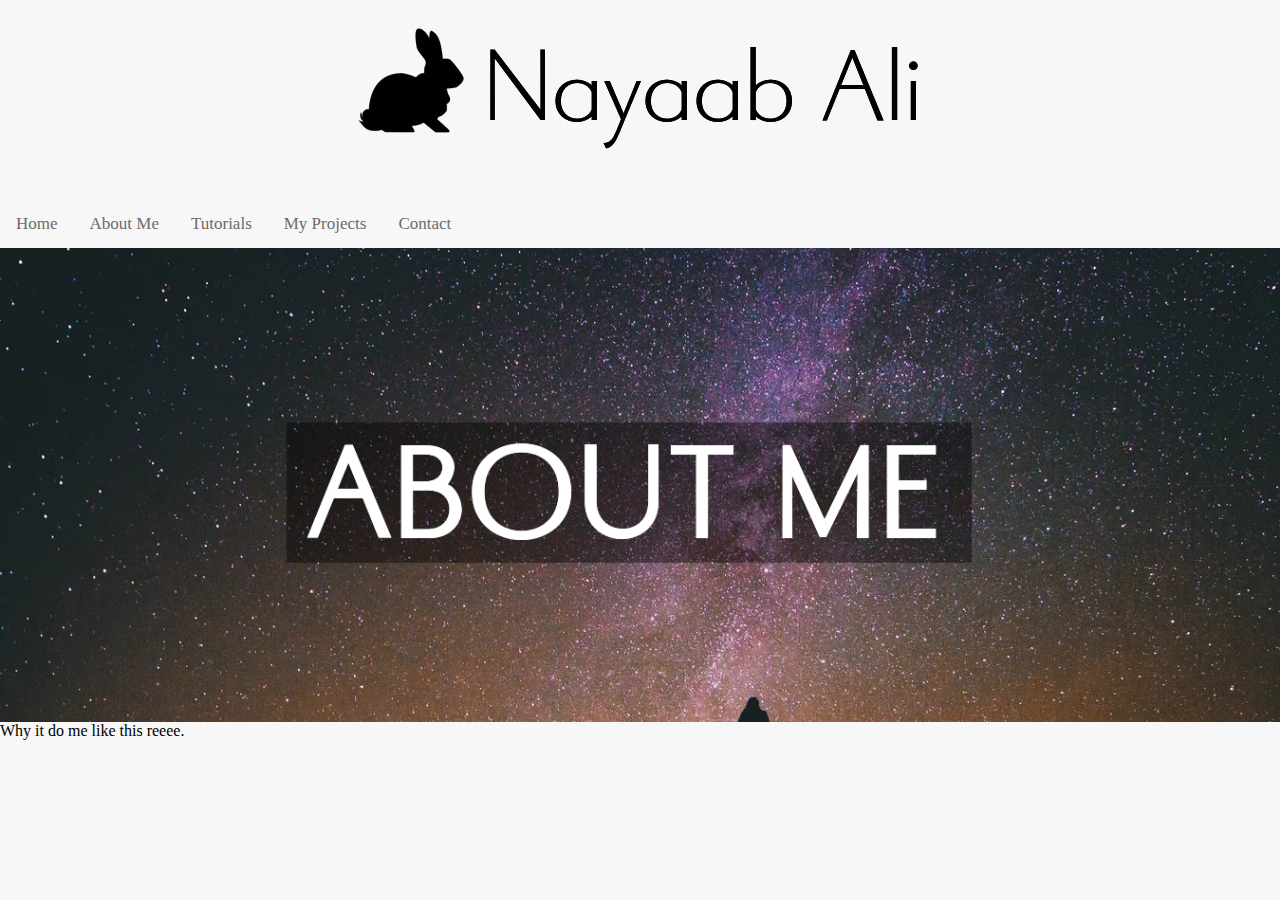
==== aboutMe.html @ 6e077a45 "Update aboutMe.html" ====
<html>

<head>
    <link rel="stylesheet" href="stylesheetabt.css">
</head>

<body>
<div class="header">
    <img id = "header-img" src="header.jpg">
</div>

<div class="topnav">
    <a href = "index.html">Home</a>
    <a href = "aboutMe.html">About Me</a>
    <div class="dropdown">
        <button class="dropbtn">Tutorials
            <i class="fa fa-caret-down"></i>
        </button>
        <div class="dropdown-content">
            <a href="oop.html">OOP</a>
            <a href="arrays.html">Arrays and ArrayLists</a>
            <a href="recursion.html">Recursion</a>
            <a href="searches.html">Searches</a>
            <a href="sorts.html">Sorts</a>
        </div>
    </div>
    <a href="#about">My Projects</a>
    <a href="contact.html">Contact</a>
</div>

<div class="head2">
    <img id = "header-img2" img src = "abt.jpg">
</div>


Why it do me like this reeee.

</html>
---- stylesheetabt.css ----
body {
    margin:0;
    font-family: Verdana;
    background-color:#f7f7f7;
    width: 100%;
}

#header-img{
    display:block;
    margin:auto;
    height:auto;
    max-width:100%;
}

#header-img2{
    display:block;
    margin:auto;
    height:auto;
    max-width:100%;
}

.header{
    width: 100%;
}

.head2{
    width: 100%;
}

.topnav {
    overflow: hidden;
    background-color: #f7f7f7;
    width: 100%;
}

.topnav a {
    float: left;
    color: #6b6b6b;
    text-align: center;
    padding: 14px 16px;
    text-decoration: none;
    font-size: 17px;
}

.topnav a:hover {
    background-color: #ddd;
    color: white;
}

.topnav a.active {
    background-color: #182122;
    color: white;
}


.dropdown {
    float: left;
    overflow: hidden;
}

.dropdown .dropbtn {
    font-size: 17px;
    border: none;
    outline: none;
    color: #6b6b6b;
    padding: 14px 16px;
    background-color: inherit;
    font-family: inherit;
    margin: 0;
}

.navbar a:hover, .dropdown:hover .dropbtn {
    background-color: #ddd;
    color: white;
}

.dropdown-content {
    display: none;
    position: absolute;
    background-color: #f7f7f7;
    min-width: 160px;
    box-shadow: 0px 8px 16px 0px rgba(0,0,0,0.2);
    z-index: 1;
}

.dropdown-content a {
    float: none;
    color: #6b6b6b;
    padding: 12px 16px;
    text-decoration: none;
    display: block;
    text-align: left;
}

.dropdown-content a:hover {
    background-color: #ddd;
}

.dropdown:hover .dropdown-content {
    display: block;
}
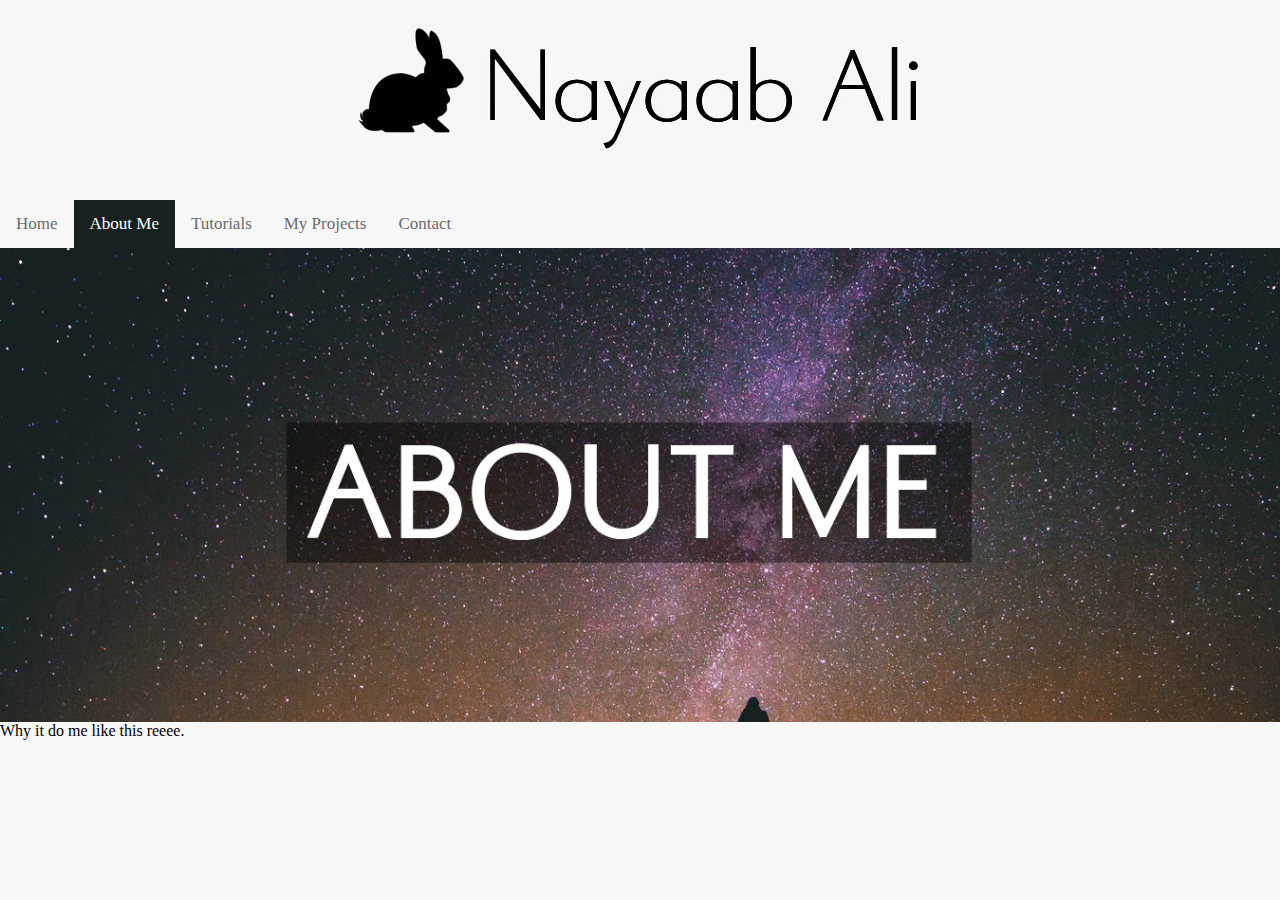
==== commit 47c0352f: "Update aboutMe.html" ====
--- a/aboutMe.html
+++ b/aboutMe.html
@@ -11,7 +11,7 @@
 
 <div class="topnav">
     <a href = "index.html">Home</a>
-    <a href = "aboutMe.html">About Me</a>
+    <a class = "active">About Me</a>
     <div class="dropdown">
         <button class="dropbtn">Tutorials
             <i class="fa fa-caret-down"></i>
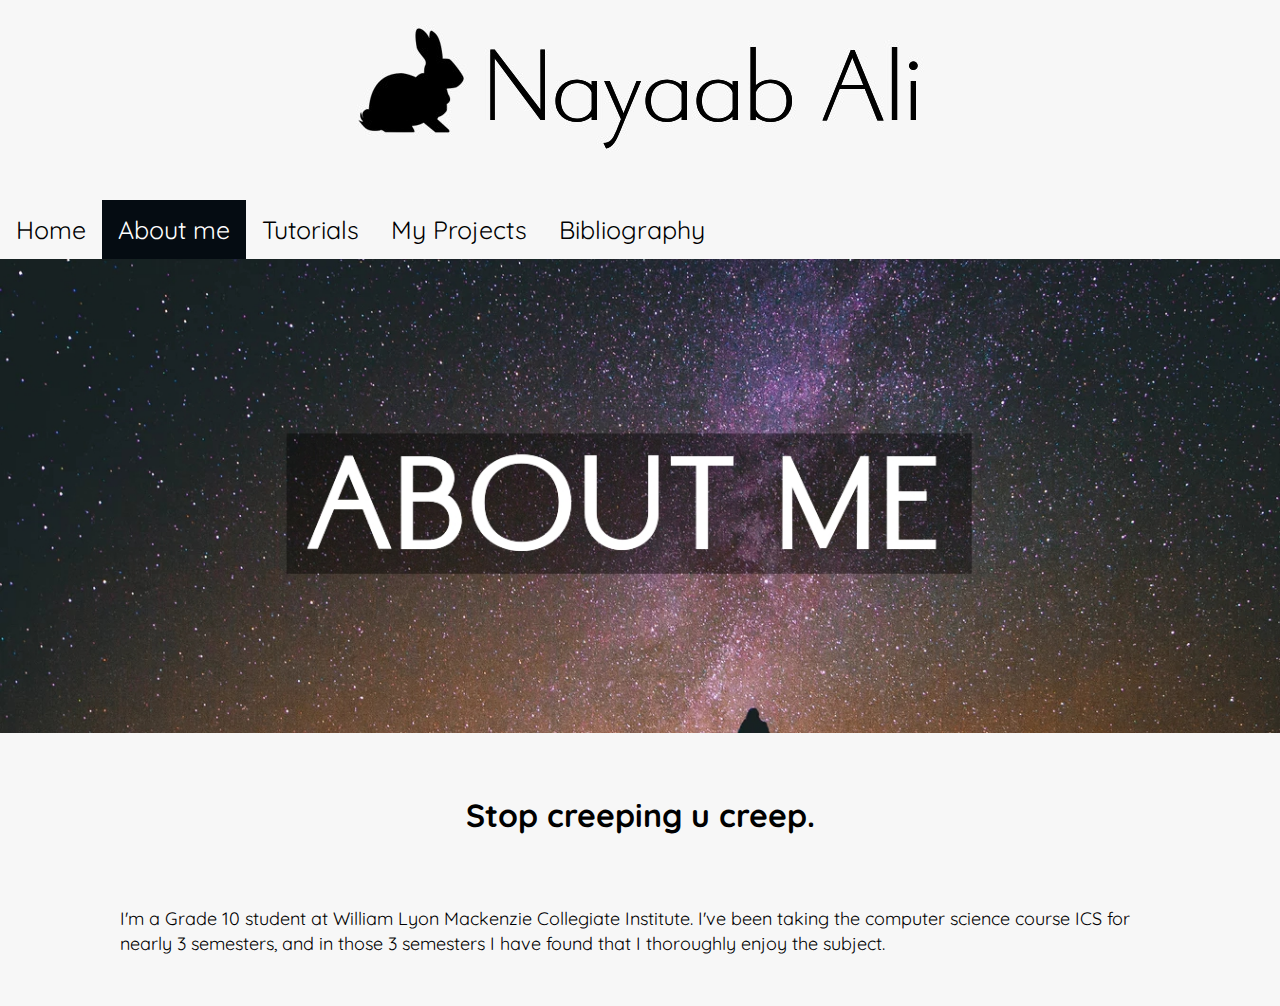
==== commit a60f759b: "some of it" ====
--- a/aboutMe.html
+++ b/aboutMe.html
@@ -1,38 +1,49 @@
-<html>
-
-<head>
-    <link rel="stylesheet" href="stylesheetabt.css">
-</head>
-
-<body>
-<div class="header">
-    <img id = "header-img" src="header.jpg">
-</div>
-
-<div class="topnav">
-    <a href = "index.html">Home</a>
-    <a class = "active">About Me</a>
-    <div class="dropdown">
-        <button class="dropbtn">Tutorials
-            <i class="fa fa-caret-down"></i>
-        </button>
-        <div class="dropdown-content">
-            <a href="oop.html">OOP</a>
-            <a href="arrays.html">Arrays and ArrayLists</a>
-            <a href="recursion.html">Recursion</a>
-            <a href="searches.html">Searches</a>
-            <a href="sorts.html">Sorts</a>
-        </div>
-    </div>
-    <a href="#about">My Projects</a>
-    <a href="contact.html">Contact</a>
-</div>
-
-<div class="head2">
-    <img id = "header-img2" img src = "abt.jpg">
-</div>
-
-
-Why it do me like this reeee.
-
-</html>+<html>
+
+<title>Nayaab Ali - Home</title>
+
+<head>
+    <link rel="stylesheet" href="stylesheet.css">
+    <link href="https://fonts.googleapis.com/css?family=Quicksand" rel="stylesheet">
+</head>
+
+
+<body>
+<div class="header">
+    <img id = "header-img" src="header.jpg">
+</div>
+
+<div class="topnav">
+    <a href = "index.html">Home</a>
+    <a class = "active">About me</a>
+    <div class="dropdown">
+        <button class="dropbtn">Tutorials
+            <i class="fa fa-caret-down"></i>
+        </button>
+        <div class="dropdown-content">
+            <a href="oop.html">OOP</a>
+            <a href="arrays.html">Arrays and ArrayLists</a>
+            <a href="recursion.html">Recursion</a>
+            <a href="searches.html">Searches</a>
+            <a href="sorts.html">Sorts</a>
+        </div>
+    </div>
+    <a href="myProjects.html">My Projects</a>
+    <a href="bibliography.html">Bibliography</a>
+</div>
+
+
+<div class="head2">
+    <img id = "header-img2" img src = "abt.jpg">
+</div>
+
+<br>
+<br>
+<h1>Stop creeping u creep.</h1>
+<br>
+<div style = "margin-top : 30px; margin-left: 120px; margin-right : 100px; margin-bottom : 50px;">
+<text>I'm a Grade 10 student at William Lyon Mackenzie Collegiate Institute.
+    I've been taking the computer science course ICS for nearly 3 semesters, and in
+    those 3 semesters I have found that I thoroughly enjoy the subject.</text>
+</div>
+</html>
--- a/stylesheet.css
+++ b/stylesheet.css
@@ -0,0 +1,115 @@
+body {
+    margin:0;
+    font-family: 'Quicksand', sans-serif;   
+    background-color:#f7f7f7;
+    width: 100%;
+}
+
+text {
+    font-family: 'Quicksand', sans-serif;
+    background-color:#f7f7f7;
+    text-align: left;
+    font-size: 18px;
+    margin-top: 40px;
+    margin-bottom: 20px;
+    line-height:25px;
+}
+
+h1{
+    text-align: center;
+}
+
+#header-img{
+    display:block;
+    margin:auto;
+    height:auto;
+    max-width:100%;
+}
+
+#header-img2{
+    display:block;
+    margin:auto;
+    height:auto;
+    width:100%;
+}
+
+.header{
+    width: 100%;
+}
+
+.head2{
+    width: 100%;
+}
+
+.topnav {
+    overflow: hidden;
+    background-color: #f7f7f7;
+    width: 100%;
+}
+
+.topnav a {
+    float: left;
+    color: #000000;
+    text-align: center;
+    padding: 14px 16px;
+    text-decoration: none;
+    font-size: 25px;
+}
+
+.topnav a:hover {
+    background-color: #ddd;
+    color: white;
+}
+
+.topnav a.active {
+    background-color: #050c12;
+    color: white;
+}
+
+
+.dropdown {
+    float: left;
+    overflow: hidden;
+}
+
+.dropdown .dropbtn {
+    font-size: 25px;
+    border: none;
+    outline: none;
+    color: #000000;
+    padding: 14px 16px;
+    background-color: inherit;
+    font-family: inherit;
+    margin: 0;
+}
+
+.navbar a:hover, .dropdown:hover .dropbtn {
+    background-color: #ddd;
+    color: white;
+}
+
+.dropdown-content {
+    display: none;
+    position: absolute;
+    background-color: #f7f7f7;
+    min-width: 160px;
+    box-shadow: 0px 8px 16px 0px rgba(0,0,0,0.2);
+    z-index: 1;
+}
+
+.dropdown-content a {
+    float: none;
+    color: #000000;
+    padding: 12px 16px;
+    text-decoration: none;
+    display: block;
+    text-align: left;
+}
+
+.dropdown-content a:hover {
+    background-color: #ddd;
+}
+
+.dropdown:hover .dropdown-content {
+    display: block;
+}
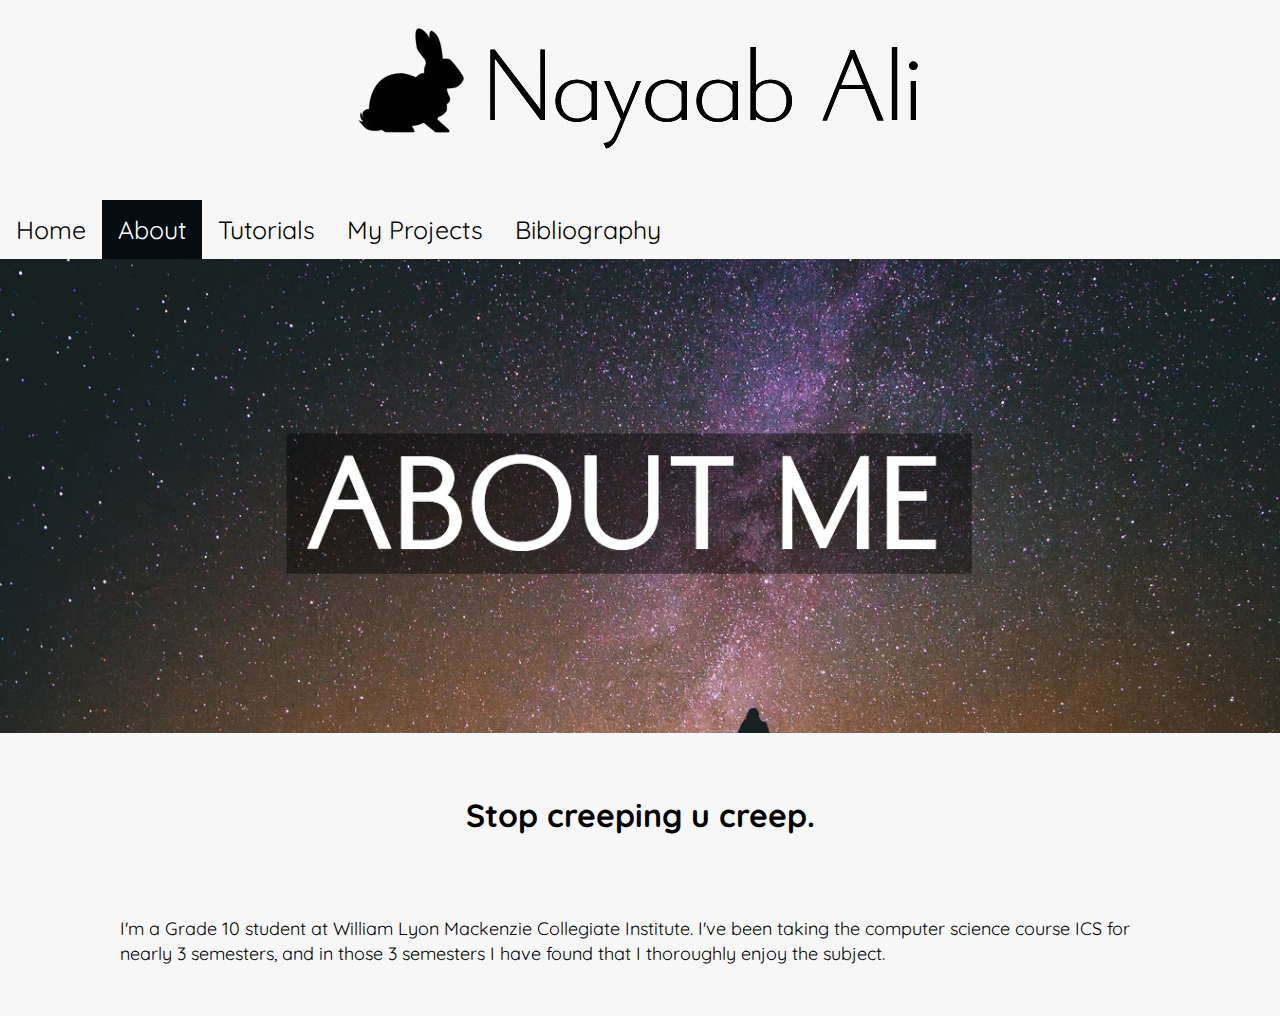
==== commit cdeb07b3: "some of it" ====
--- a/aboutMe.html
+++ b/aboutMe.html
@@ -15,7 +15,7 @@
 
 <div class="topnav">
     <a href = "index.html">Home</a>
-    <a class = "active">About me</a>
+    <a class = "active">About</a>
     <div class="dropdown">
         <button class="dropbtn">Tutorials
             <i class="fa fa-caret-down"></i>
@@ -42,8 +42,8 @@
 <h1>Stop creeping u creep.</h1>
 <br>
 <div style = "margin-top : 30px; margin-left: 120px; margin-right : 100px; margin-bottom : 50px;">
-<text>I'm a Grade 10 student at William Lyon Mackenzie Collegiate Institute.
+<p>I'm a Grade 10 student at William Lyon Mackenzie Collegiate Institute.
     I've been taking the computer science course ICS for nearly 3 semesters, and in
-    those 3 semesters I have found that I thoroughly enjoy the subject.</text>
+    those 3 semesters I have found that I thoroughly enjoy the subject.</p>
 </div>
 </html>
--- a/stylesheet.css
+++ b/stylesheet.css
@@ -5,7 +5,7 @@
     width: 100%;
 }
 
-text {
+p {
     font-family: 'Quicksand', sans-serif;
     background-color:#f7f7f7;
     text-align: left;
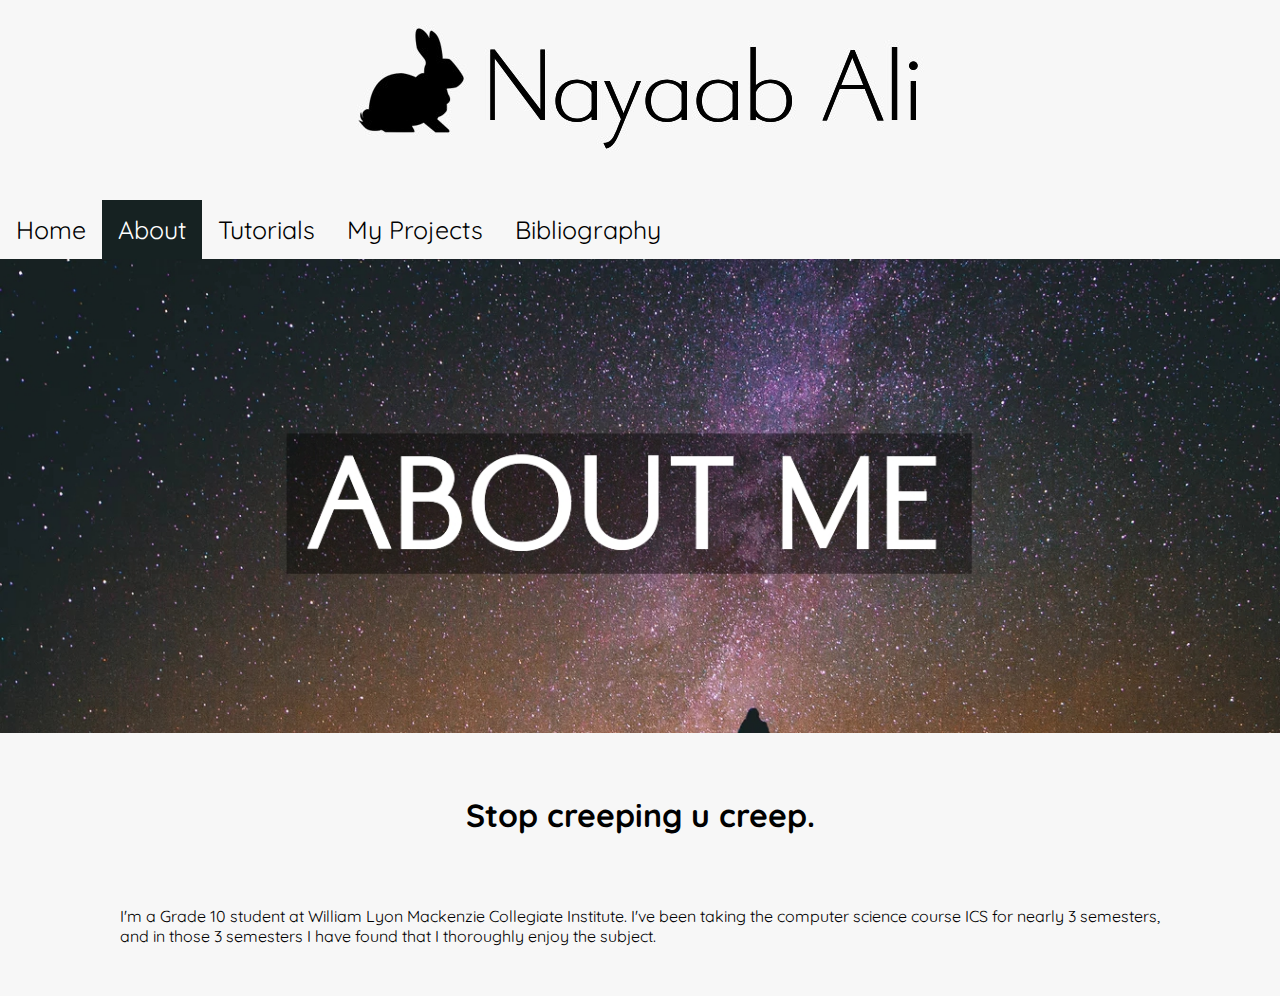
==== commit 41571102: "some of it" ====
--- a/aboutMe.html
+++ b/aboutMe.html
@@ -1,9 +1,9 @@
 <html>
 
-<title>Nayaab Ali - Home</title>
+<title>Nayaab Ali - About</title>
 
 <head>
-    <link rel="stylesheet" href="stylesheet.css">
+    <link rel="stylesheet" href="stylesheetabt.css">
     <link href="https://fonts.googleapis.com/css?family=Quicksand" rel="stylesheet">
 </head>
 
--- a/stylesheetabt.css
+++ b/stylesheetabt.css
@@ -0,0 +1,113 @@
+body {
+    margin:0;
+    font-family: 'Quicksand', sans-serif;
+    background-color:#f7f7f7;
+    width: 100%;
+}
+
+text {
+    font-family: 'Quicksand', sans-serif;
+    background-color:#f7f7f7;
+    text-align: left;
+    font-size: 100px;
+    line-height:25px;
+}
+
+h1{
+    text-align: center;
+}
+
+#header-img{
+    display:block;
+    margin:auto;
+    height:auto;
+    max-width:100%;
+}
+
+#header-img2{
+    display:block;
+    margin:auto;
+    height:auto;
+    width:100%;
+}
+
+.header{
+    width: 100%;
+}
+
+.head2{
+    width: 100%;
+}
+
+.topnav {
+    overflow: hidden;
+    background-color: #f7f7f7;
+    width: 100%;
+}
+
+.topnav a {
+    float: left;
+    color: #000000;
+    text-align: center;
+    padding: 14px 16px;
+    text-decoration: none;
+    font-size: 25px;
+}
+
+.topnav a:hover {
+    background-color: #ddd;
+    color: white;
+}
+
+.topnav a.active {
+    background-color: #162222;
+    color: white;
+}
+
+
+.dropdown {
+    float: left;
+    overflow: hidden;
+}
+
+.dropdown .dropbtn {
+    font-size: 25px;
+    border: none;
+    outline: none;
+    color: #000000;
+    padding: 14px 16px;
+    background-color: inherit;
+    font-family: inherit;
+    margin: 0;
+}
+
+.navbar a:hover, .dropdown:hover .dropbtn {
+    background-color: #ddd;
+    color: white;
+}
+
+.dropdown-content {
+    display: none;
+    position: absolute;
+    background-color: #f7f7f7;
+    min-width: 160px;
+    box-shadow: 0px 8px 16px 0px rgba(0,0,0,0.2);
+    z-index: 1;
+}
+
+.dropdown-content a {
+    float: none;
+    color: #000000;
+    padding: 12px 16px;
+    text-decoration: none;
+    display: block;
+    text-align: left;
+}
+
+.dropdown-content a:hover {
+    background-color: #ddd;
+}
+
+.dropdown:hover .dropdown-content {
+    display: block;
+}
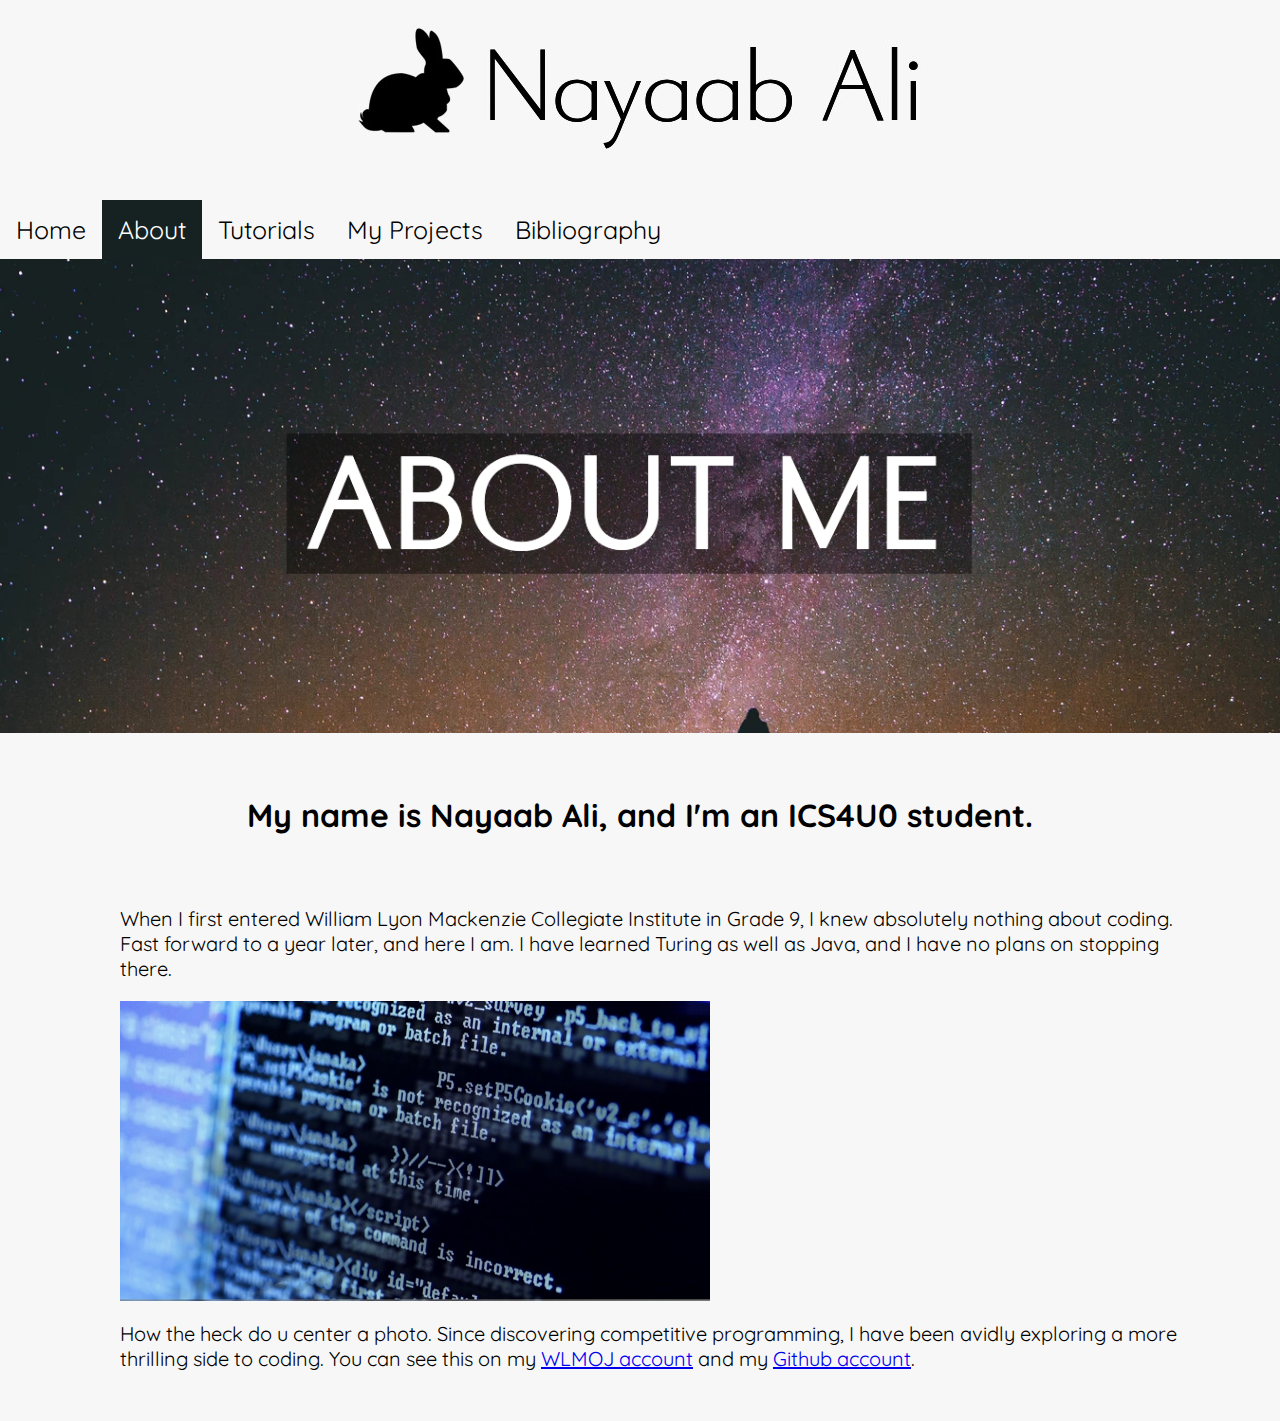
==== commit efd159b4: "some of it" ====
--- a/aboutMe.html
+++ b/aboutMe.html
@@ -39,11 +39,16 @@
 
 <br>
 <br>
-<h1>Stop creeping u creep.</h1>
+<h1>My name is Nayaab Ali, and I'm an ICS4U0 student.</h1>
 <br>
-<div style = "margin-top : 30px; margin-left: 120px; margin-right : 100px; margin-bottom : 50px;">
-<p>I'm a Grade 10 student at William Lyon Mackenzie Collegiate Institute.
-    I've been taking the computer science course ICS for nearly 3 semesters, and in
-    those 3 semesters I have found that I thoroughly enjoy the subject.</p>
+<div style = "margin-top : 30px; margin-left: 120px; margin-right : 100px; margin-bottom : 50px; font-size: 20px;">
+    <p>When I first entered William Lyon Mackenzie Collegiate Institute in Grade 9, I knew
+    absolutely nothing about coding. Fast forward to a year later, and here I am. I have learned Turing
+    as well as Java, and I have no plans on stopping there. </p>
+    <img src = "code.JPG">
+
+    <p>How the heck do u center a photo. Since discovering competitive programming, I have been avidly exploring a more thrilling side to coding.
+        You can see this on my <a href = https://mcpt.ca/user/fearthebun>WLMOJ account</a>
+        and my <a href = https://github.com/Fearthebun>Github account</a>.</p>
 </div>
 </html>
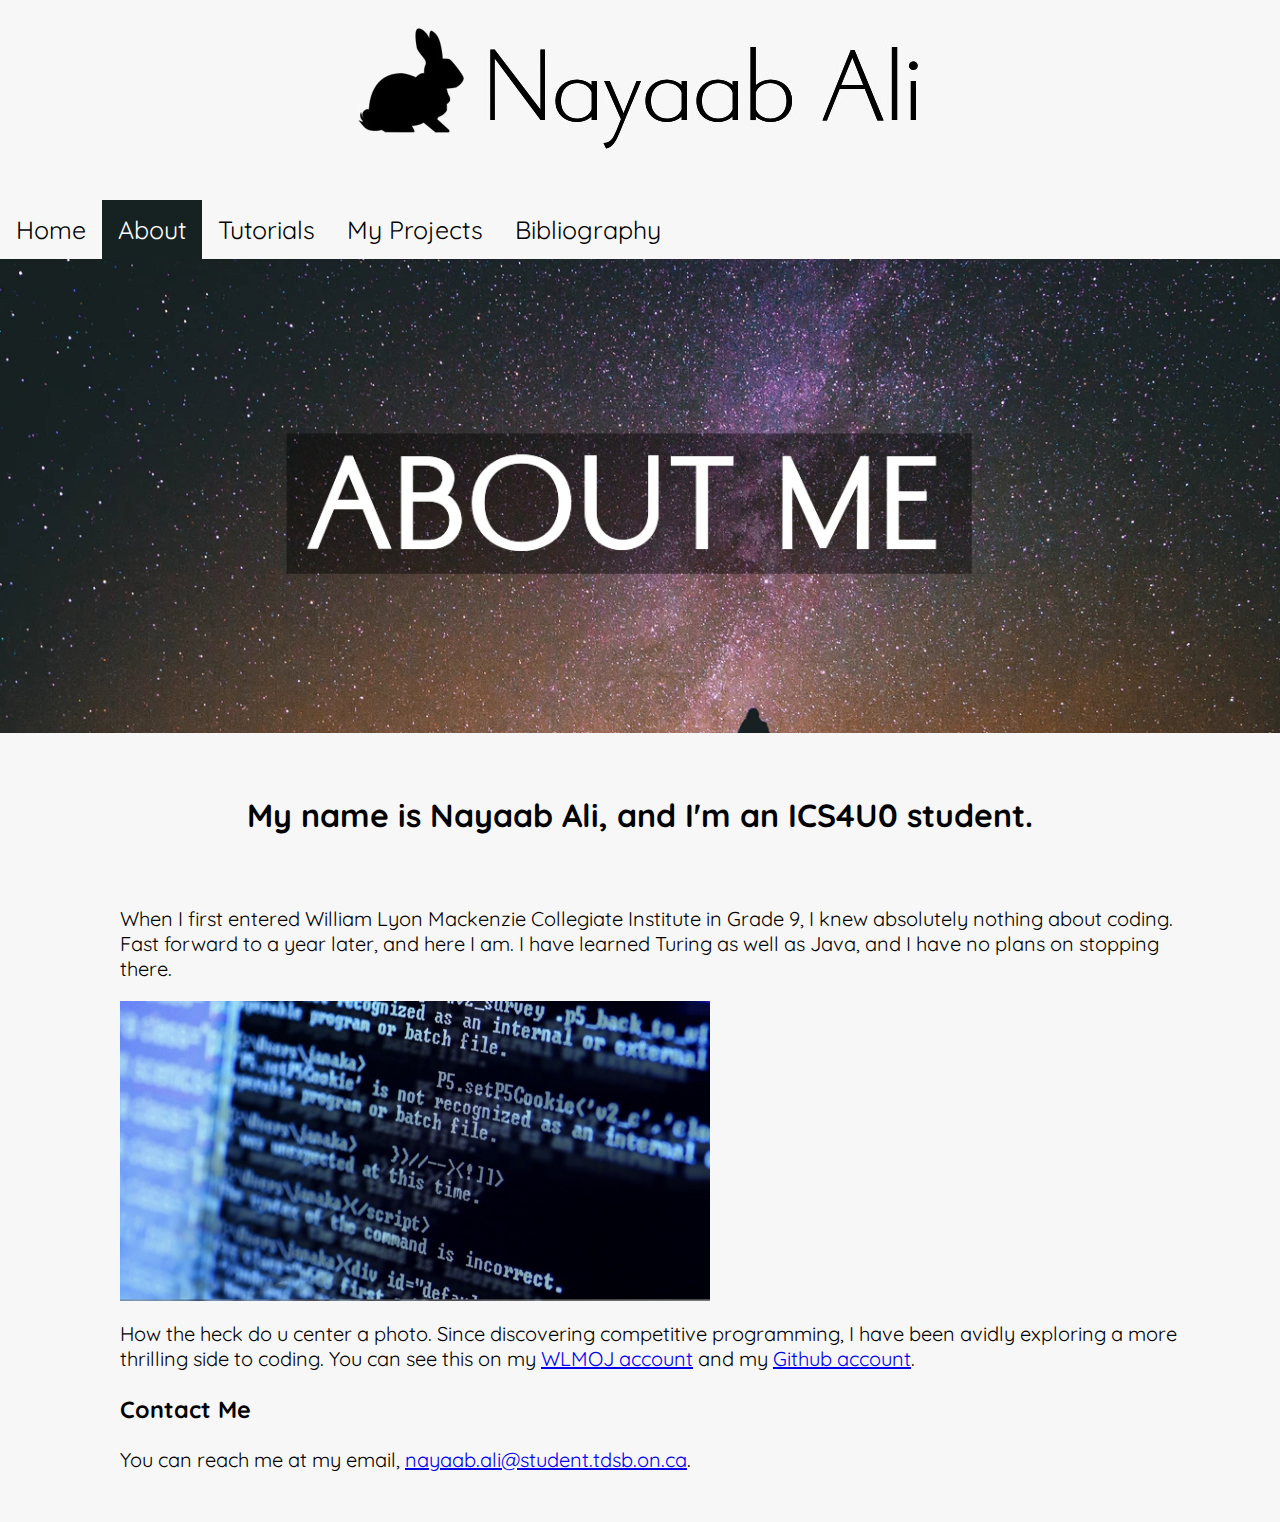
==== commit a54c3de9: "some of it" ====
--- a/aboutMe.html
+++ b/aboutMe.html
@@ -50,5 +50,8 @@
     <p>How the heck do u center a photo. Since discovering competitive programming, I have been avidly exploring a more thrilling side to coding.
         You can see this on my <a href = https://mcpt.ca/user/fearthebun>WLMOJ account</a>
         and my <a href = https://github.com/Fearthebun>Github account</a>.</p>
+
+    <h3>Contact Me</h3>
+    You can reach me at my email, <a href = https://accounts.google.com/signin/v2/identifier?continue=https%3A%2F%2Fmail.google.com%2Fmail%2F&service=mail&sacu=1&rip=1&flowName=GlifWebSignIn&flowEntry=ServiceLogin>nayaab.ali@student.tdsb.on.ca</a>.
 </div>
 </html>
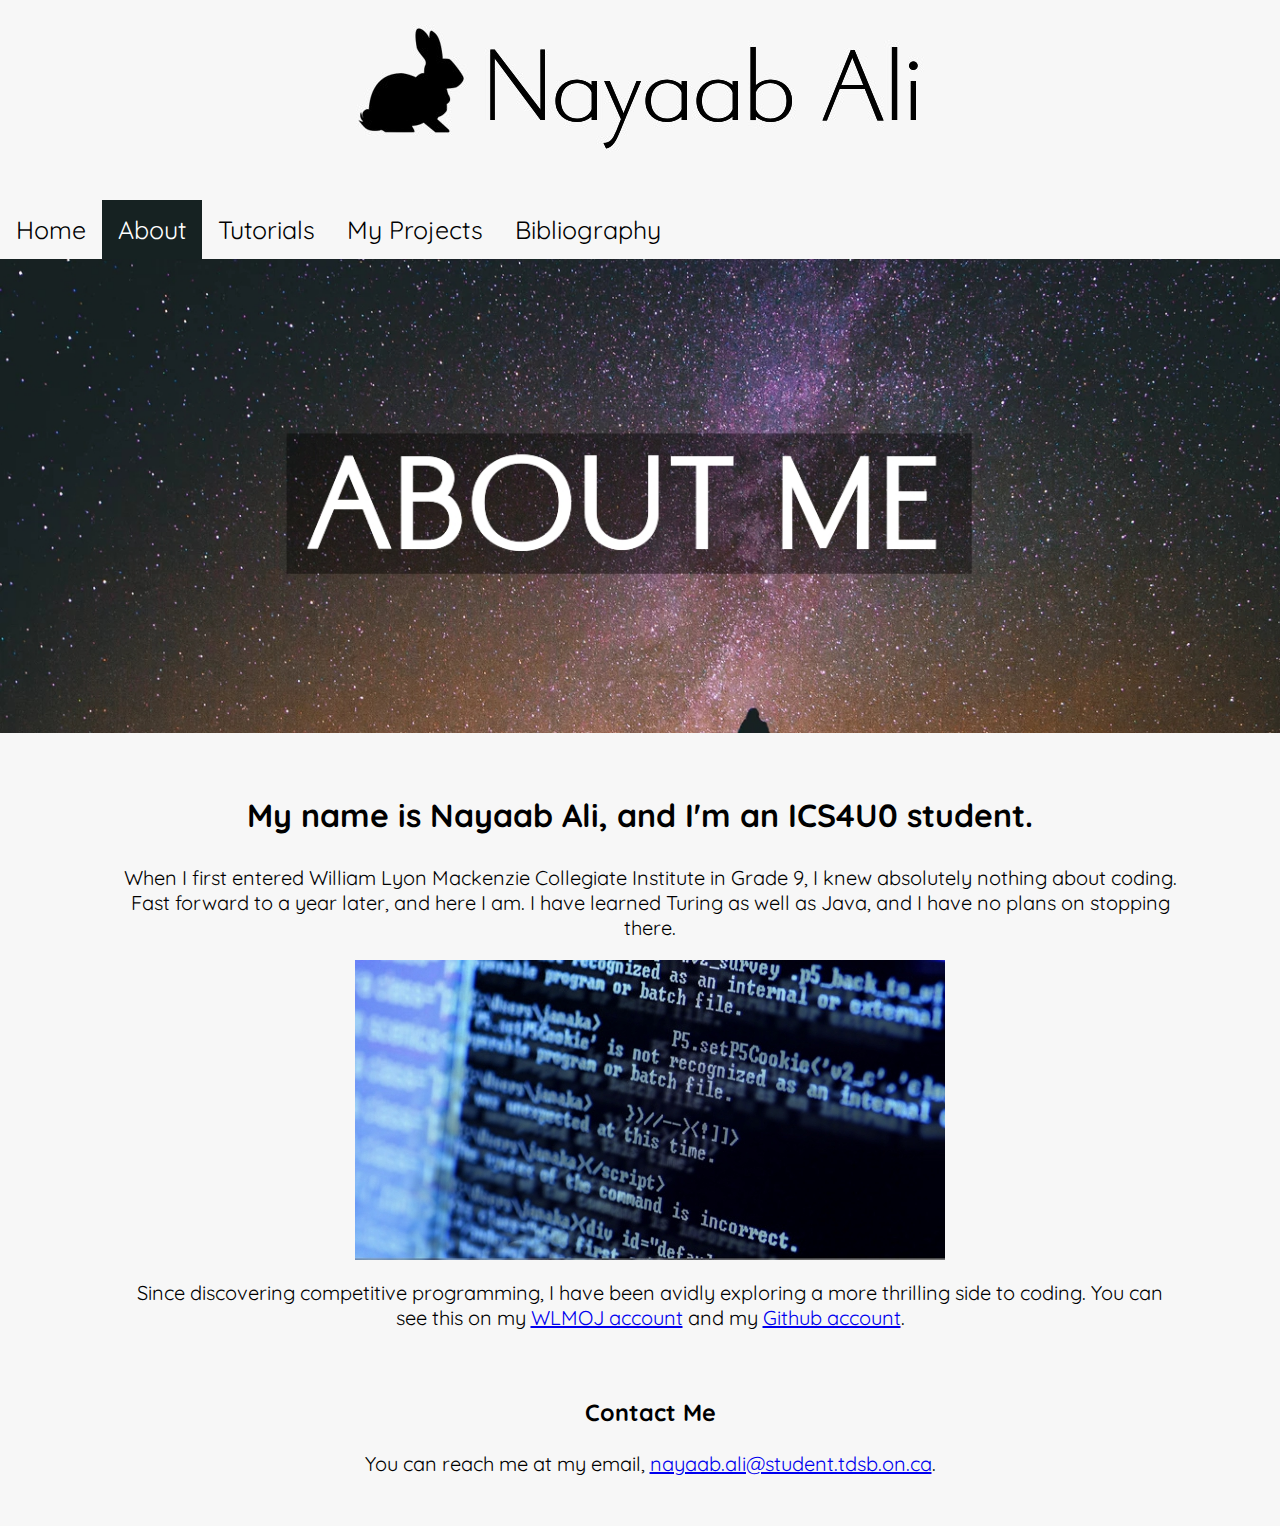
==== commit bded26d1: "some of it" ====
--- a/aboutMe.html
+++ b/aboutMe.html
@@ -40,17 +40,16 @@
 <br>
 <br>
 <h1>My name is Nayaab Ali, and I'm an ICS4U0 student.</h1>
-<br>
-<div style = "margin-top : 30px; margin-left: 120px; margin-right : 100px; margin-bottom : 50px; font-size: 20px;">
+<div style = "margin-top : 30px; margin-left: 120px; margin-right : 100px; margin-bottom : 50px; font-size: 20px; text-align : center;">
     <p>When I first entered William Lyon Mackenzie Collegiate Institute in Grade 9, I knew
     absolutely nothing about coding. Fast forward to a year later, and here I am. I have learned Turing
     as well as Java, and I have no plans on stopping there. </p>
-    <img src = "code.JPG">
+    <img src = "code.JPG" style="display: block;margin-left: auto;margin-right: auto;">
 
-    <p>How the heck do u center a photo. Since discovering competitive programming, I have been avidly exploring a more thrilling side to coding.
+    <p>Since discovering competitive programming, I have been avidly exploring a more thrilling side to coding.
         You can see this on my <a href = https://mcpt.ca/user/fearthebun>WLMOJ account</a>
         and my <a href = https://github.com/Fearthebun>Github account</a>.</p>
-
+<br>
     <h3>Contact Me</h3>
     You can reach me at my email, <a href = https://accounts.google.com/signin/v2/identifier?continue=https%3A%2F%2Fmail.google.com%2Fmail%2F&service=mail&sacu=1&rip=1&flowName=GlifWebSignIn&flowEntry=ServiceLogin>nayaab.ali@student.tdsb.on.ca</a>.
 </div>
--- a/stylesheetabt.css
+++ b/stylesheetabt.css
@@ -9,8 +9,14 @@
     font-family: 'Quicksand', sans-serif;
     background-color:#f7f7f7;
     text-align: left;
-    font-size: 100px;
+    font-size: 18px;
     line-height:25px;
+}
+
+.center {
+    display: block;
+    margin-left: auto;
+    margin-right: auto;
 }
 
 h1{
